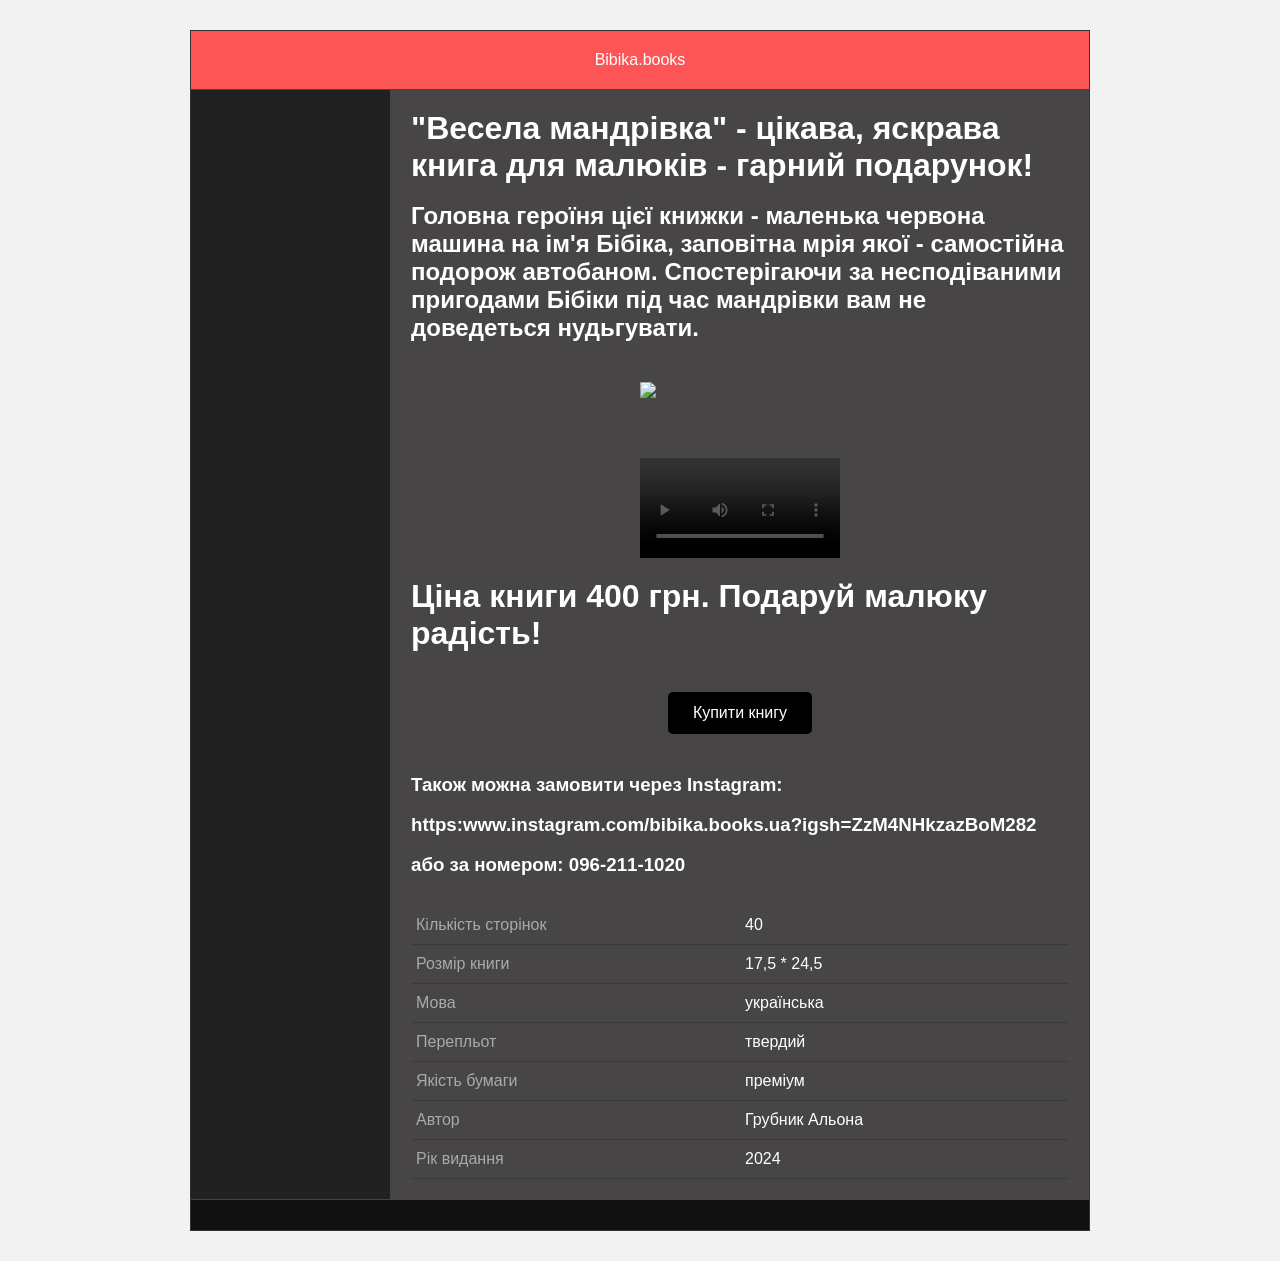
==== index.html @ f58e711a "Add files via upload" ====
<!DOCTYPE html>
<html lang="uk">
<head>
    <meta charset="UTF-8">
    <title>Весела мандрівка, книга малюкам 3-5 років, гарний подарунок!| Купити Україна</title>
    <meta name="description" content="Казки на ніч. Сказки на ночь. Книжка для малюків 3-5 років,на подарунок купити. Книга подарок ребенку 3-5 лет купить. Цікава книжка для дитини, доставка по Україні">
    <meta name="keywords" content="
Казки на ніч. Сказки на ночь. Книжка для малюків 3-5 років,на подарунок купити. Книга подарок ребенку 3-5 лет купить. Цікава книжка для дитини, доставка по Україні">
    <link rel="stylesheet" href="style.css">
</head>
<body>
    <div class="page">
           <div class="header">
            Bibika.books
           </div>
           <div class="main">
                   <div class="menu">
                    
                   </div>
                <div class="content">
                    <h1>"Весела мандрівка" - цікава, яскрава книга для малюків - гарний подарунок!</h1><br>
     <h2><p>Головна героїня цієї книжки - маленька червона машина на ім'я Бібіка, заповітна мрія якої - самостійна подорож автобаном. Спостерігаючи за несподіваними пригодами Бібіки під час мандрівки вам не доведеться нудьгувати.</p></h2>
    <div class="content">
    <img src="img/photo3.jpg" class="center-img">
</div>
<video controls class="content-video">
    <source src="video/video1.mp4" type="video/mp4">
</video>
<h1>Ціна книги 400 грн.   Подаруй малюку радість!</h1>
<div class="buy-wrapper">
    <a href="order.html" class="buy-button">Купити книгу</a>
</div>
<h3>Також можна замовити через Instagram:</h3><br><a href="https:www.instagram.com/bibika.books.ua?igsh=ZzM4NHkzazBoM282"
   target="_blank"
   rel="noopener"
   class="insta-link">
   <h3>https:www.instagram.com/bibika.books.ua?igsh=ZzM4NHkzazBoM282</h3><br>
</a>
<h3>або за номером: 096-211-1020 </h3>
<div class="book-info">
    <table>
        <tr>
            <td>Кількість сторінок</td>
            <td>40</td>
        </tr>
        <tr>
            <td>Розмір книги</td>
            <td>17,5 * 24,5</td>
        </tr>
        <tr>
            <td>Мова</td>
            <td>українська</td>
        </tr>
        <tr>
            <td>Перепльот</td>
            <td>твердий</td>
        </tr>
        <tr>
            <td>Якість бумаги</td>
            <td>преміум</td>
        </tr>
        <tr>
            <td>Автор</td>
            <td>Грубник Альона</td>
        </tr>
        <tr>
            <td>Рік видання</td>
            <td>2024</td>
        </tr>
    </table>
</div>
                </div>
           </div>
           <div class="footer">
               
           </div>
    </div>
</body>
</html>
---- style.css ----
* {
    margin: 0;
    padding: 0;
    box-sizing: border-box;
}

body {
    background: #f16262;
    font-family: Arial, sans-serif;
    color: #fff;
}

.page {
    width: 900px;
    margin: 30px auto;
    border: 1px solid #333; /* тонкая рамка */
}

.header {
    background: #fd5555;
    padding: 20px;
    text-align: center;
    border-bottom: 1px solid #444; /* тонкая линия */
}

.main {
    display: flex;
    min-height: 400px;
}

.menu {
    width: 200px;
    background: #222121;
    padding: 50px;
    border-right: 1px solid #444; 
}

.content {
    flex: 1;
    background: #474545;
    padding: 20px;
}

.footer {
    background: #111;
    text-align: center;
    padding: 15px;
    border-top: 1px solid #444;
    font-size: 14px;
    color: #bbb;
}

.center-img {
    display: block;       /* делает картинку блочной */
    margin: 20px auto;    /* центрирует */
    max-width: 200px;     /* максимальный размер */
    width: 100%;          /* адаптивность */
    height: auto;         /* сохраняет пропорции */
}
.content-video {
    display: block;
    margin: 20px auto; 
    width: 100%;
    max-width: 200px;
    height:auto;
}
.book-info {
    margin-top: 30px;
}

.book-info table {
    width: 100%;
    border-collapse: collapse;
}

.book-info td {
    padding: 10px 5px;
    border-bottom: 1px solid #3a3a3a; /* тонкая серая линия */
}

.book-info td:first-child {
    color: #aaa;  /* приглушённый цвет для названия */
    width: 50%;
}

body{
    margin: 0;
    background: #f2f2f2; /* светлый фон */
    font-family: Arial, sans-serif;
}

/* центрирование кнопки */
.buy-wrapper{
    text-align: center;
    margin: 40px 0;
}

.buy-button{
    display: inline-block;
    padding: 12px 25px;
    background: #000000;
    color: #ffffff;
    text-decoration: none;
    border-radius: 5px;
}

.buy-button:hover{
    background: #15ff00;
}

.order-container{
    max-width: 500px;
    margin: 60px auto;
    background: white;
    padding: 40px;
    border-radius: 6px;
    box-shadow: 0 0 15px rgba(0,0,0,0.05);
}

/* заголовок */
.order-container h2{
    text-align: center;
    margin-bottom: 30px;
}

/* блок каждого поля */
.form-group{
    display: flex;
    flex-direction: column;
    margin-bottom: 20px;
}

.form-group label{
    margin-bottom: 6px;
    font-size: 14px;
}

.form-group input{
    padding: 10px;
    border: 1px solid #ccc;
    border-radius: 4px;
}

/* кнопка */
.submit-btn{
    width: 100%;
    padding: 14px;
    background: rgb(0, 0, 0);
    color: rgb(255, 255, 255);
    border: none;
    border-radius: 4px;
    cursor: pointer;
}

.submit-btn:hover{
    background: #333;
}

.note{
    margin-top: 15px;
    font-size: 13px;
    text-align: center;
}

.insta-link{
    color: white;
    text-decoration: none;
}

.insta-link:visited{
    color: white;
}

.insta-link:hover{
    opacity: 0.8;
}
.note,
.privacy {
    margin-top: 15px;
    font-size: 13px;
    color: #555;   /* серый, хорошо видно */
    text-align: center;
}
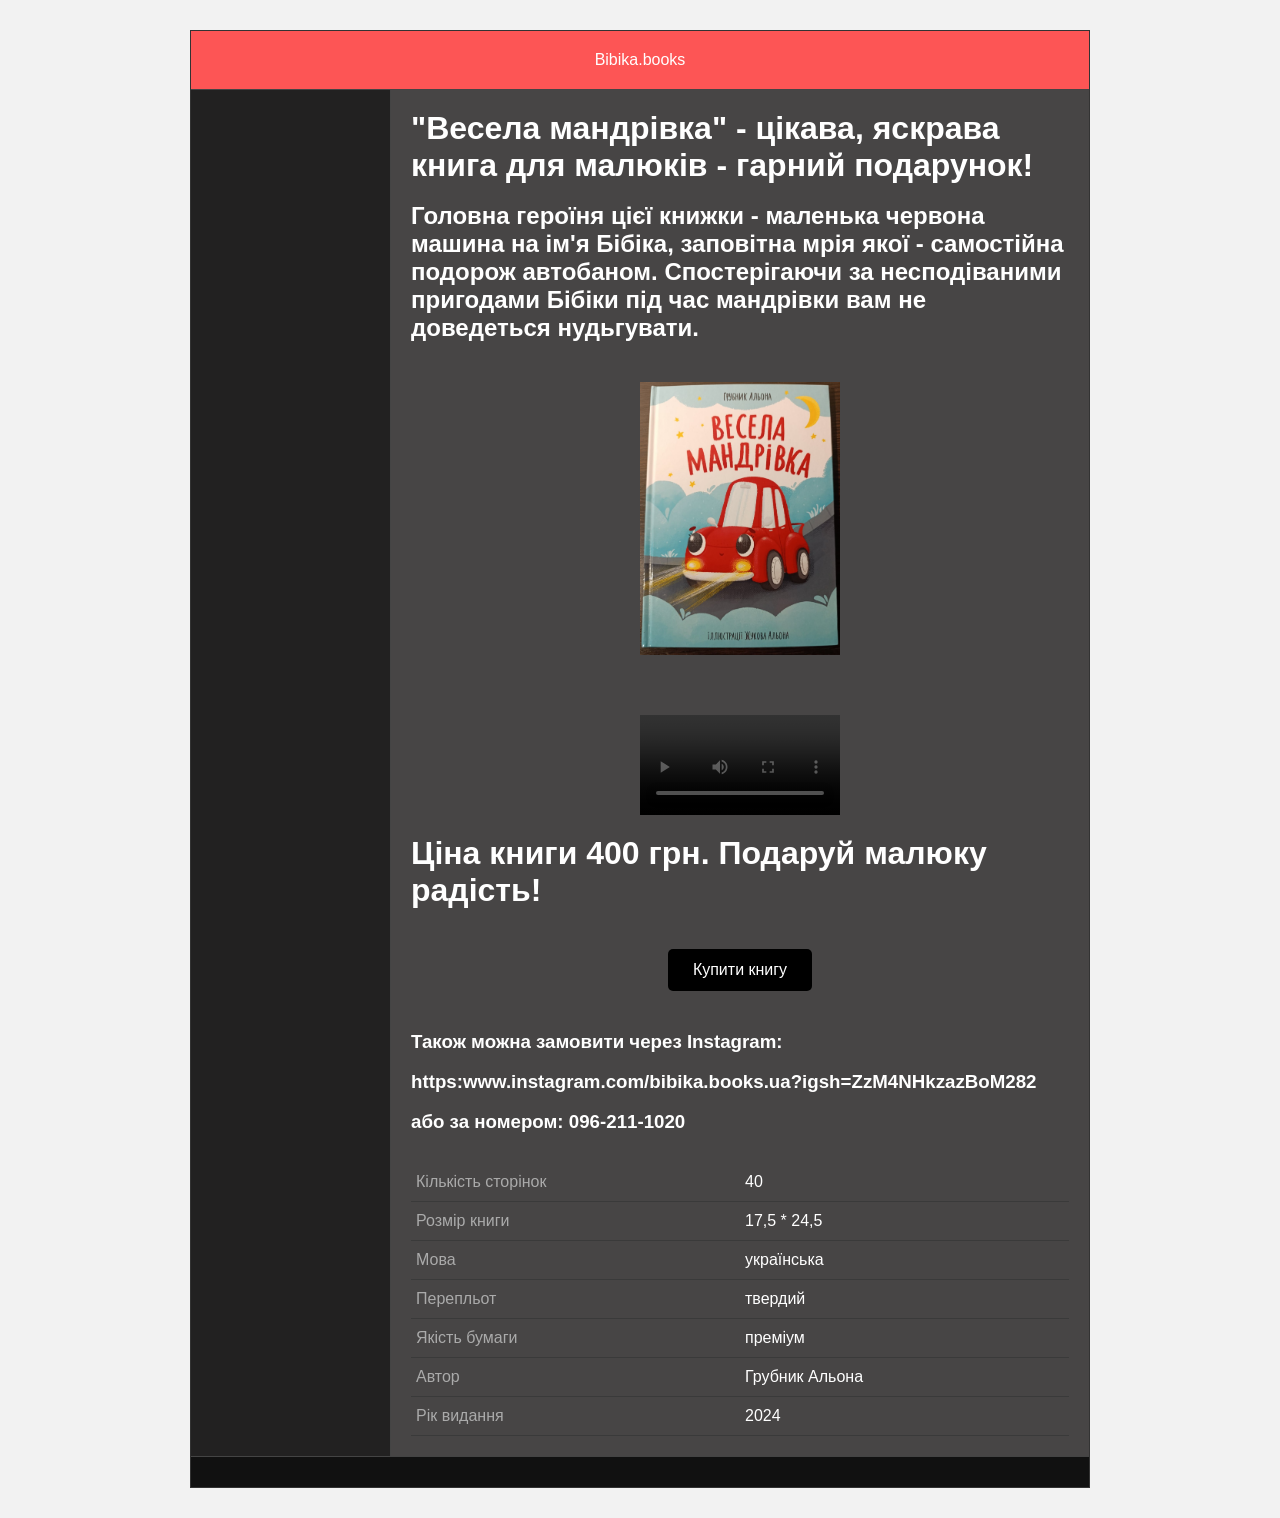
==== commit c0fd12d0: "Update index.html" ====
--- a/index.html
+++ b/index.html
@@ -2,7 +2,7 @@
 <html lang="uk">
 <head>
     <meta charset="UTF-8">
-    <title>Весела мандрівка, книга малюкам 3-5 років, гарний подарунок!| Купити Україна</title>
+    <title>"Весела мандрівка" - книга малятам</title>
     <meta name="description" content="Казки на ніч. Сказки на ночь. Книжка для малюків 3-5 років,на подарунок купити. Книга подарок ребенку 3-5 лет купить. Цікава книжка для дитини, доставка по Україні">
     <meta name="keywords" content="
 Казки на ніч. Сказки на ночь. Книжка для малюків 3-5 років,на подарунок купити. Книга подарок ребенку 3-5 лет купить. Цікава книжка для дитини, доставка по Україні">
@@ -79,3 +79,4 @@
 </html>
 
 
+
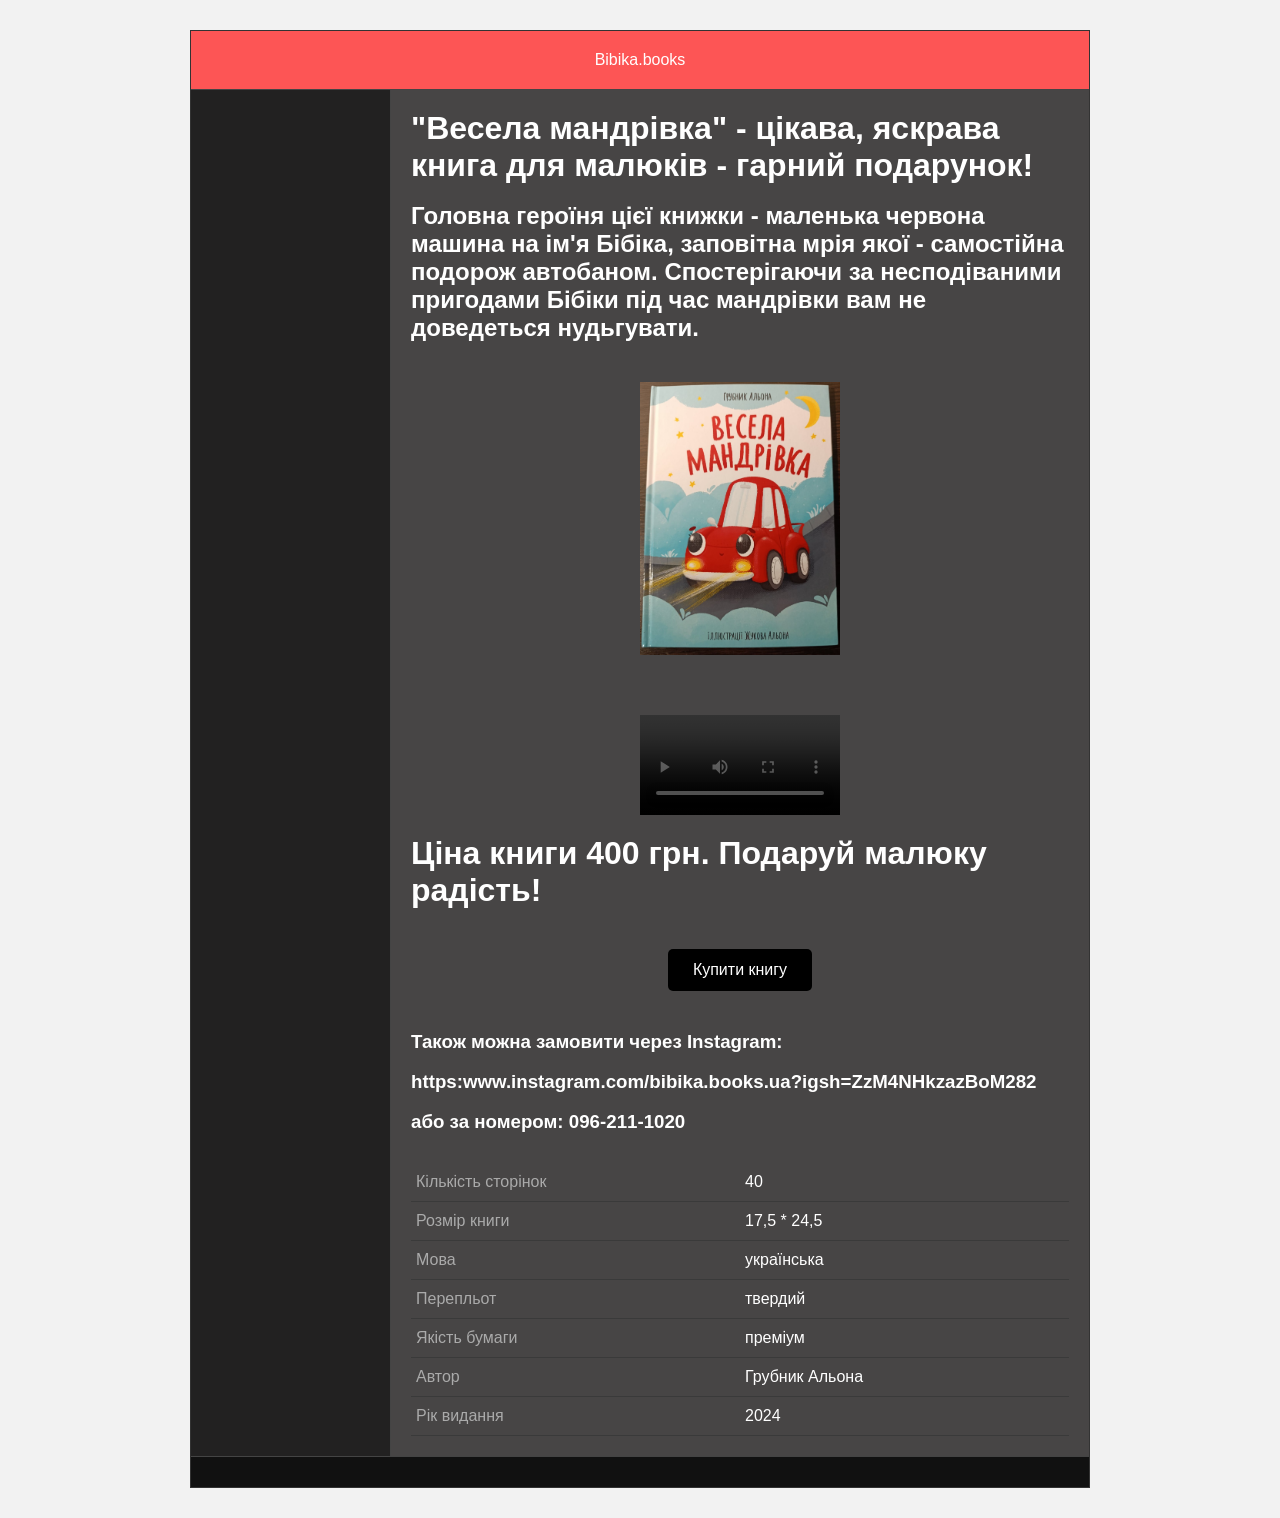
==== commit 839bb417: "Add files via upload" ====
--- a/index.html
+++ b/index.html
@@ -2,7 +2,7 @@
 <html lang="uk">
 <head>
     <meta charset="UTF-8">
-    <title>"Весела мандрівка" - книга малятам</title>
+    <title>Весела мандрівка, книга малюкам 3-5 років, гарний подарунок!| Купити Україна</title>
     <meta name="description" content="Казки на ніч. Сказки на ночь. Книжка для малюків 3-5 років,на подарунок купити. Книга подарок ребенку 3-5 лет купить. Цікава книжка для дитини, доставка по Україні">
     <meta name="keywords" content="
 Казки на ніч. Сказки на ночь. Книжка для малюків 3-5 років,на подарунок купити. Книга подарок ребенку 3-5 лет купить. Цікава книжка для дитини, доставка по Україні">
@@ -79,4 +79,3 @@
 </html>
 
 
-
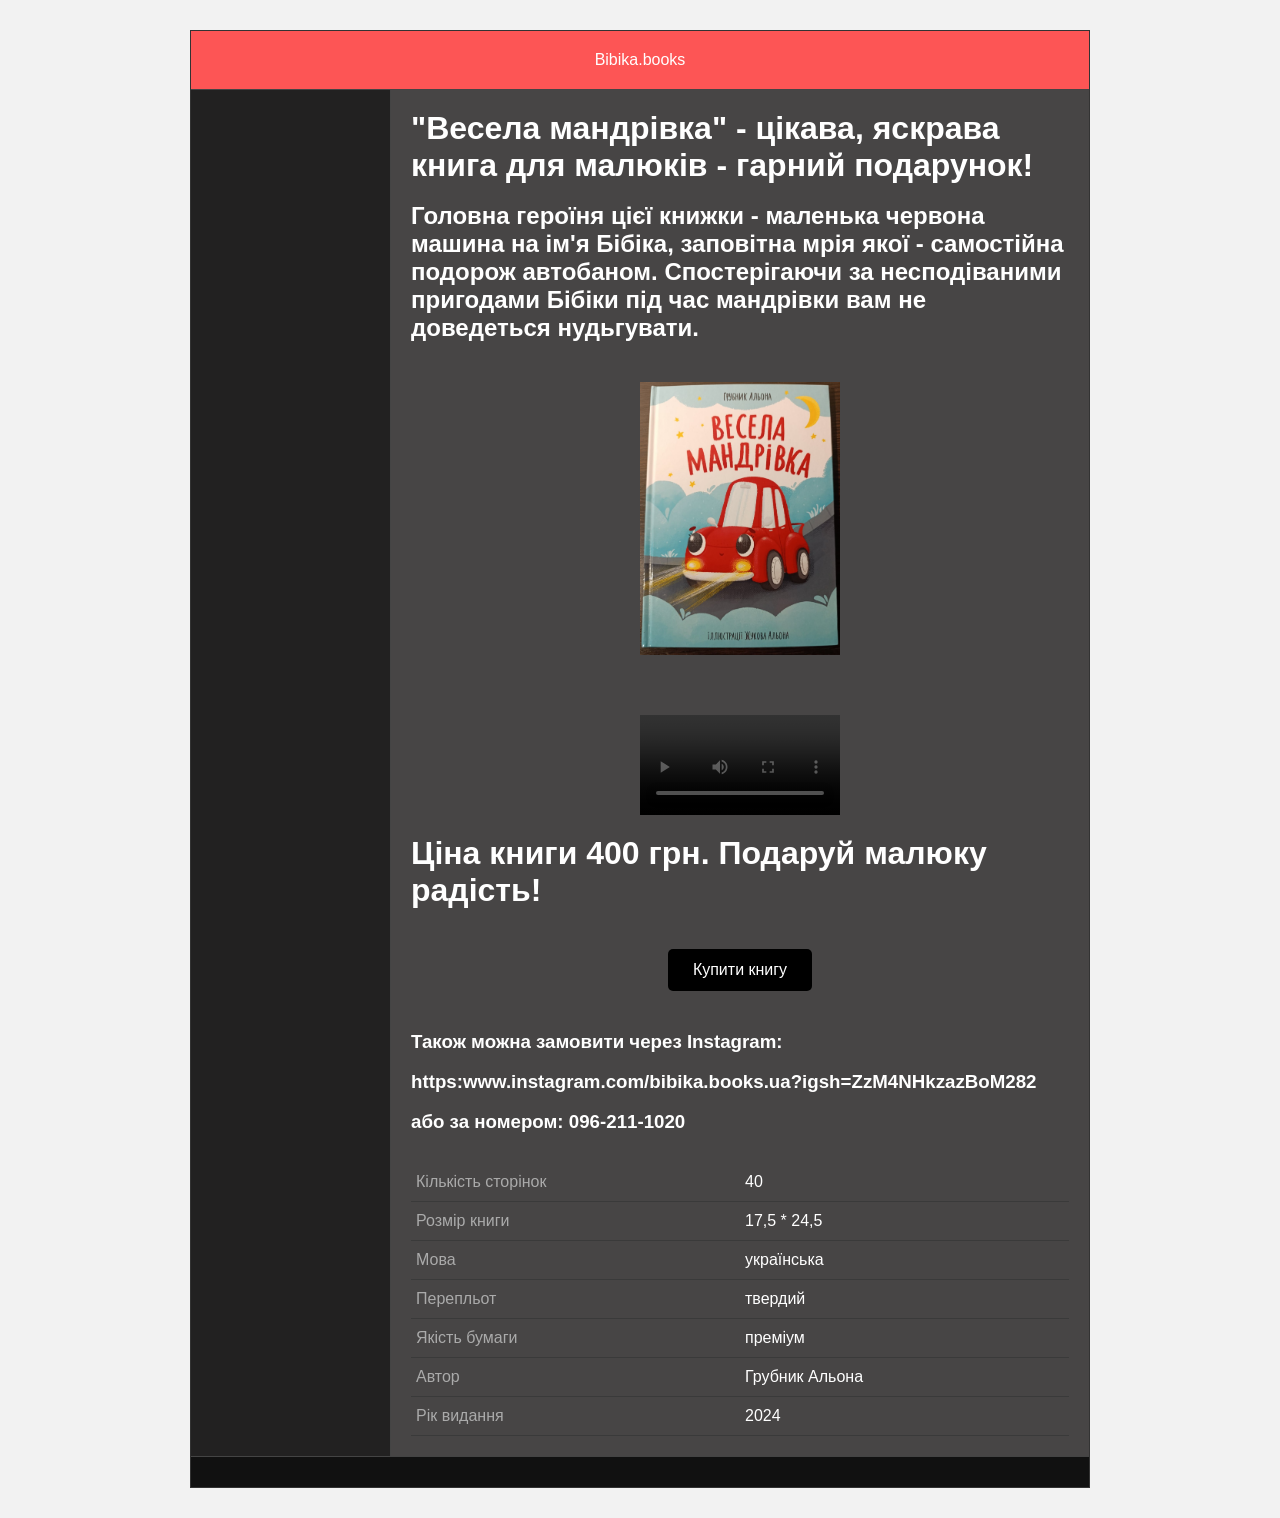
==== commit 54d9f034: "Update index.html" ====
--- a/index.html
+++ b/index.html
@@ -2,8 +2,8 @@
 <html lang="uk">
 <head>
     <meta charset="UTF-8">
-    <title>Весела мандрівка, книга малюкам 3-5 років, гарний подарунок!| Купити Україна</title>
-    <meta name="description" content="Казки на ніч. Сказки на ночь. Книжка для малюків 3-5 років,на подарунок купити. Книга подарок ребенку 3-5 лет купить. Цікава книжка для дитини, доставка по Україні">
+    <title>Bibika.books</title>
+    <meta name="description" content="Казки на ніч. Сказки на ночь. Книга для дітей від 3 років.Книга для дітей від 3 років на подарунок купити. Книга подарок ребенку 3-5 лет купить. Цікава книжка для дитини, доставка по Україні">
     <meta name="keywords" content="
 Казки на ніч. Сказки на ночь. Книжка для малюків 3-5 років,на подарунок купити. Книга подарок ребенку 3-5 лет купить. Цікава книжка для дитини, доставка по Україні">
     <link rel="stylesheet" href="style.css">
@@ -79,3 +79,4 @@
 </html>
 
 
+
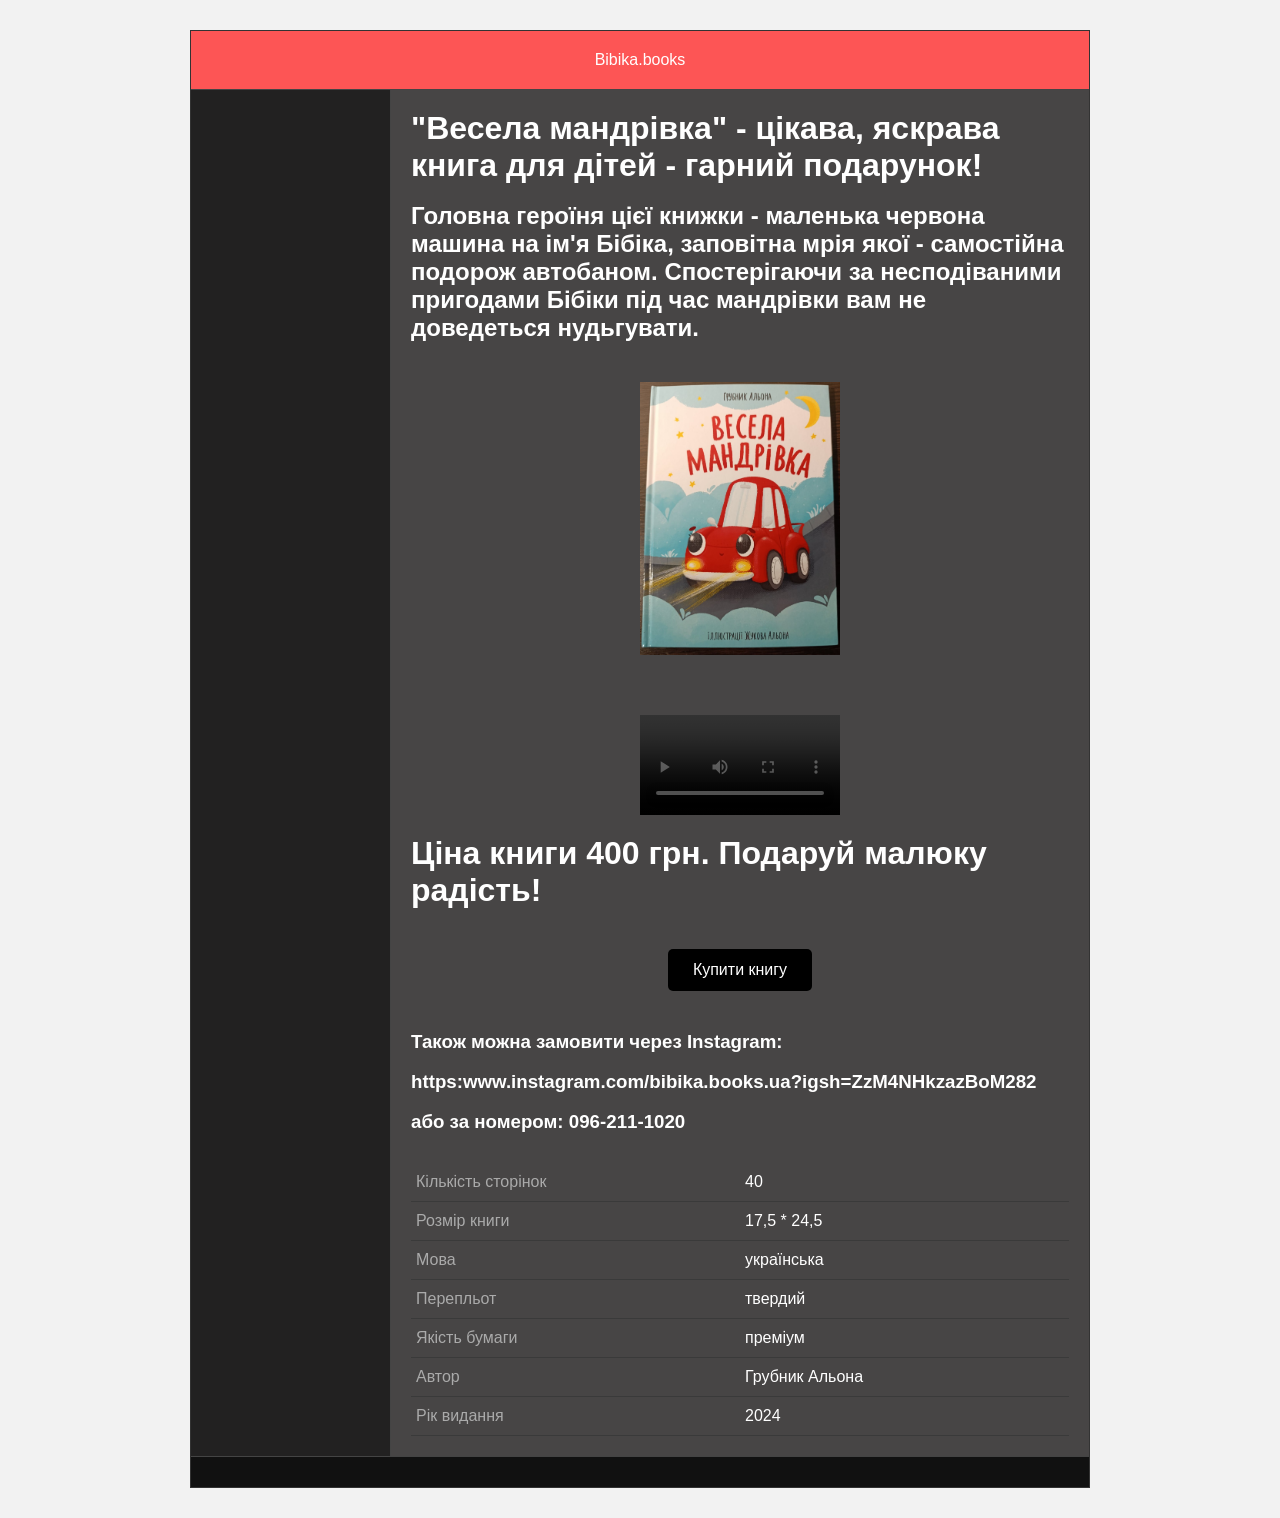
==== commit 1d0a5923: "Update index.html" ====
--- a/index.html
+++ b/index.html
@@ -18,7 +18,7 @@
                     
                    </div>
                 <div class="content">
-                    <h1>"Весела мандрівка" - цікава, яскрава книга для малюків - гарний подарунок!</h1><br>
+                    <h1>"Весела мандрівка" - цікава, яскрава книга для дітей - гарний подарунок!</h1><br>
      <h2><p>Головна героїня цієї книжки - маленька червона машина на ім'я Бібіка, заповітна мрія якої - самостійна подорож автобаном. Спостерігаючи за несподіваними пригодами Бібіки під час мандрівки вам не доведеться нудьгувати.</p></h2>
     <div class="content">
     <img src="img/photo3.jpg" class="center-img">
@@ -80,3 +80,4 @@
 
 
 
+
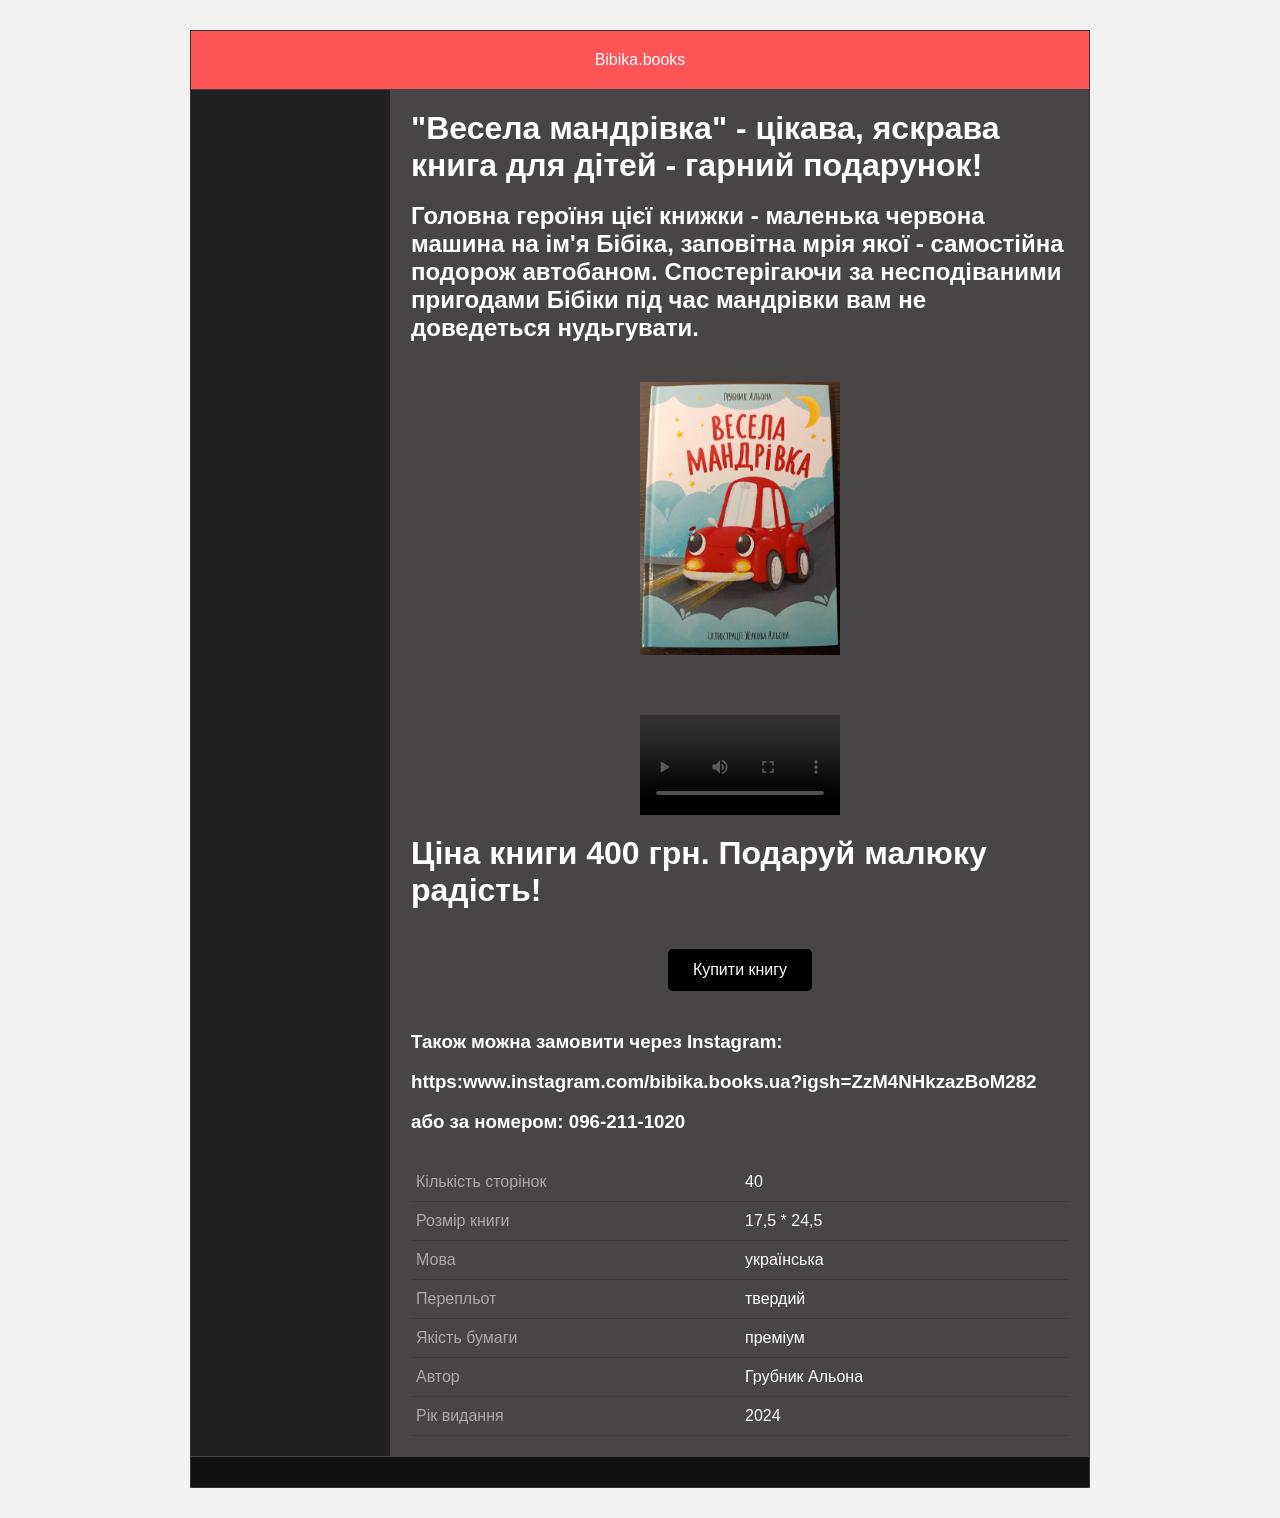
==== commit 52d6dbe7: "Update index.html" ====
--- a/index.html
+++ b/index.html
@@ -3,7 +3,7 @@
 <head>
     <meta charset="UTF-8">
     <title>Bibika.books</title>
-    <meta name="description" content="Казки на ніч. Сказки на ночь. Книга для дітей від 3 років.Книга для дітей від 3 років на подарунок купити. Книга подарок ребенку 3-5 лет купить. Цікава книжка для дитини, доставка по Україні">
+    <meta name="description" content="Цікава казка - книга для дітей від 3 років.Книга для дітей від 3 років на подарунок купити. Книга подарок ребенку 3-5 лет купить. Цікава книжка для дитини.Bibika.books. Весела мандрівка - Альона Грубника">
     <meta name="keywords" content="
 Казки на ніч. Сказки на ночь. Книжка для малюків 3-5 років,на подарунок купити. Книга подарок ребенку 3-5 лет купить. Цікава книжка для дитини, доставка по Україні">
     <link rel="stylesheet" href="style.css">
@@ -81,3 +81,4 @@
 
 
 
+
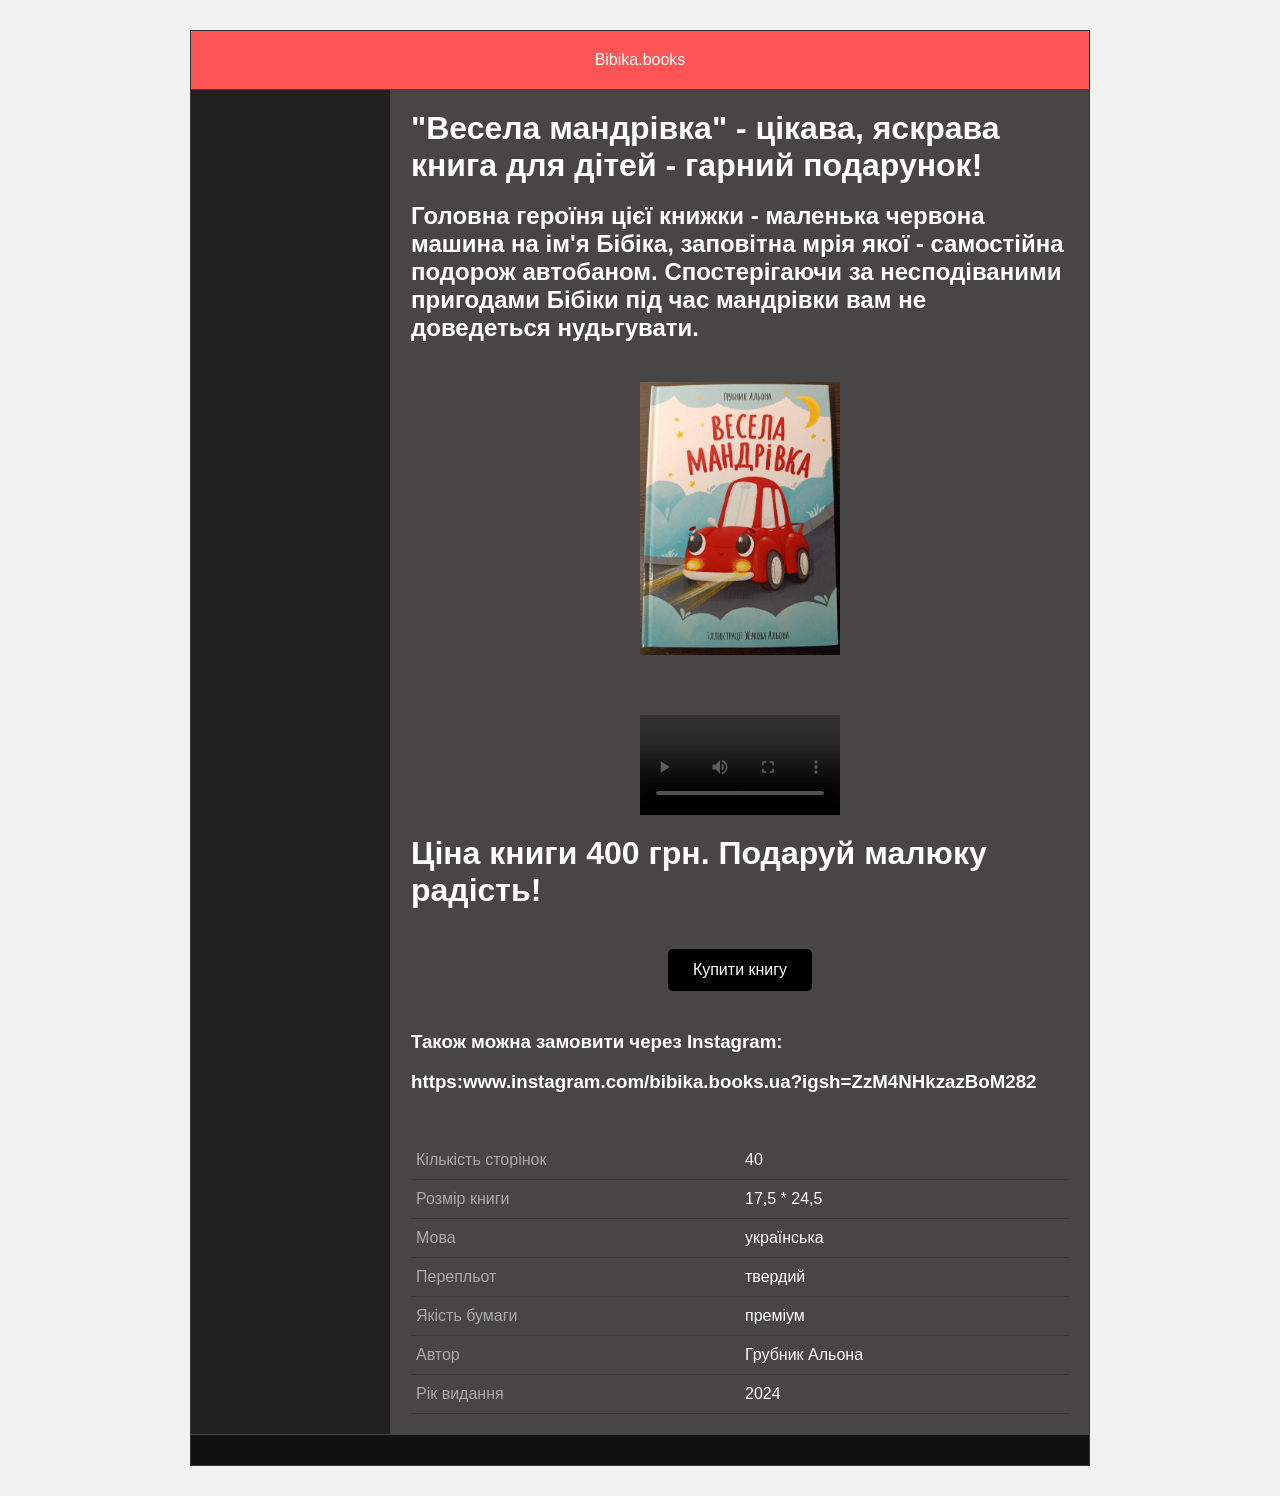
==== commit 2e6d674d: "Update index.html" ====
--- a/index.html
+++ b/index.html
@@ -36,7 +36,6 @@
    class="insta-link">
    <h3>https:www.instagram.com/bibika.books.ua?igsh=ZzM4NHkzazBoM282</h3><br>
 </a>
-<h3>або за номером: 096-211-1020 </h3>
 <div class="book-info">
     <table>
         <tr>
@@ -82,3 +81,4 @@
 
 
 
+
